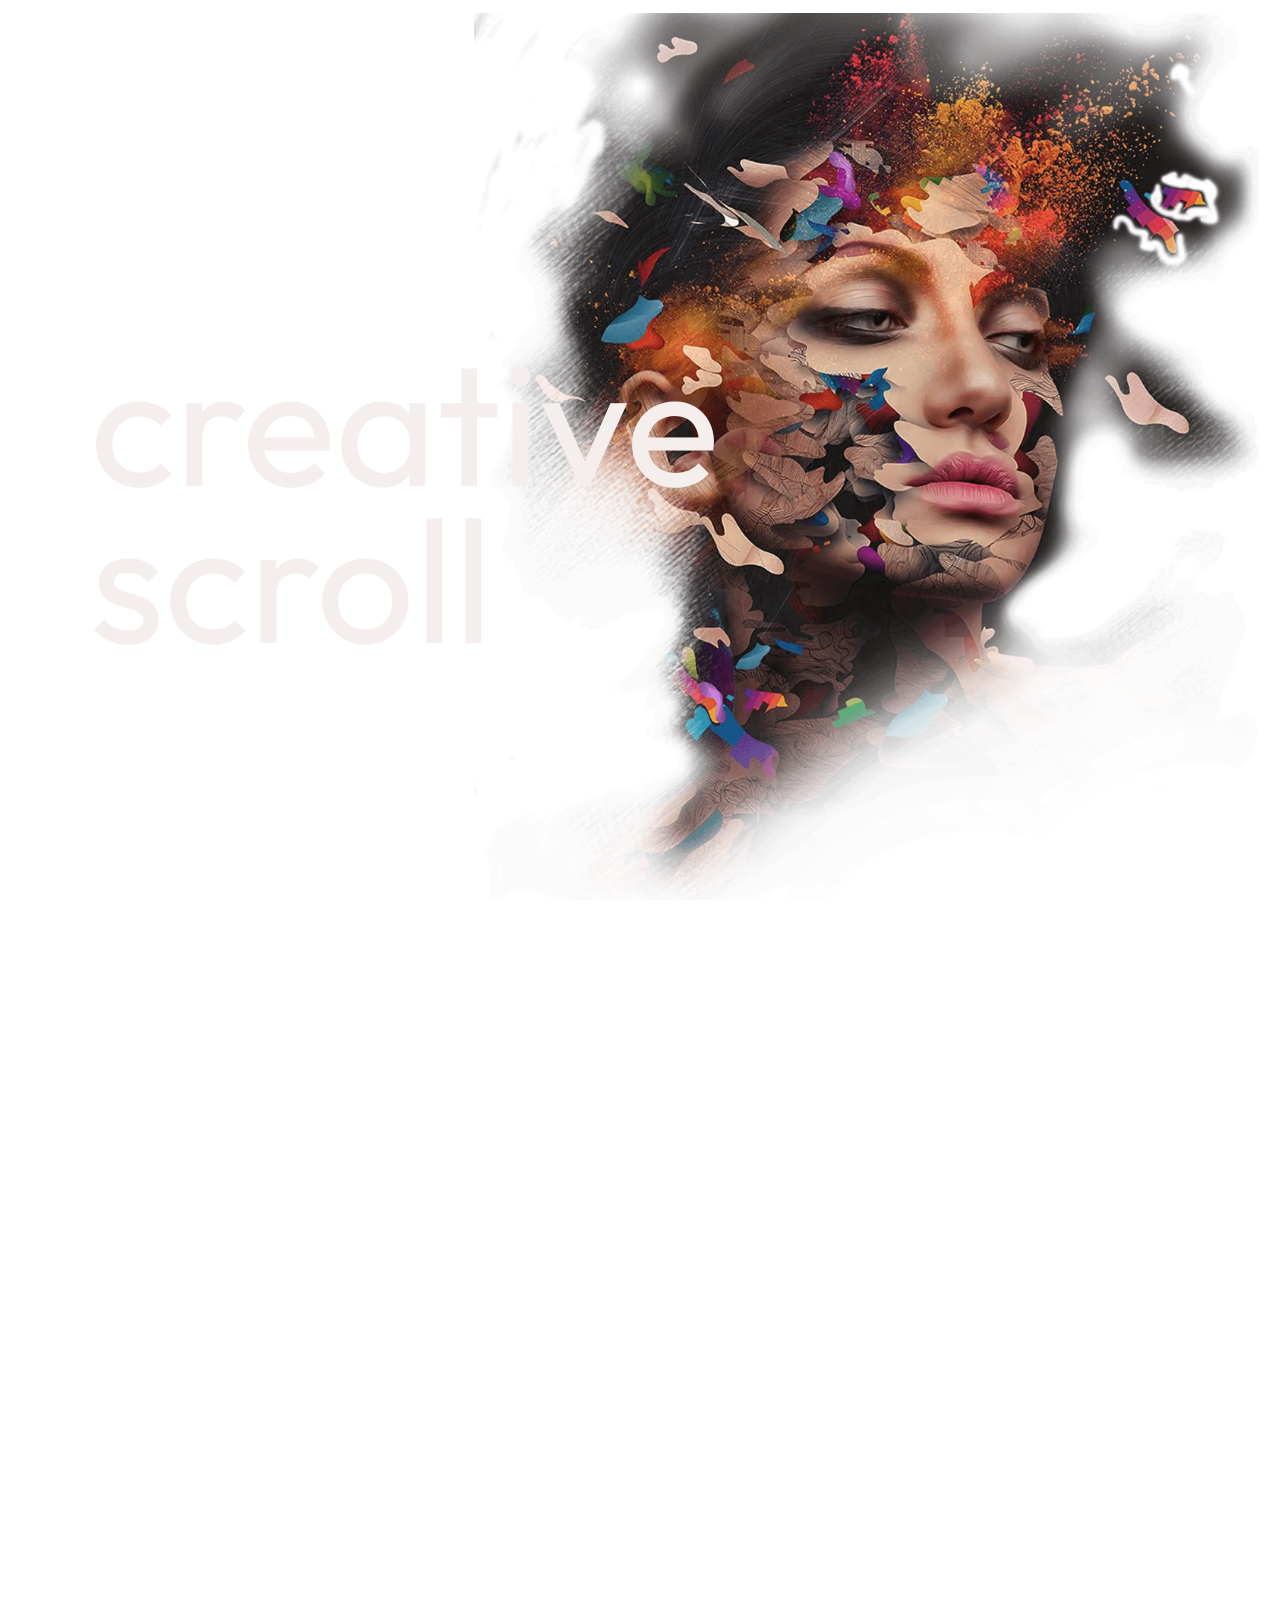
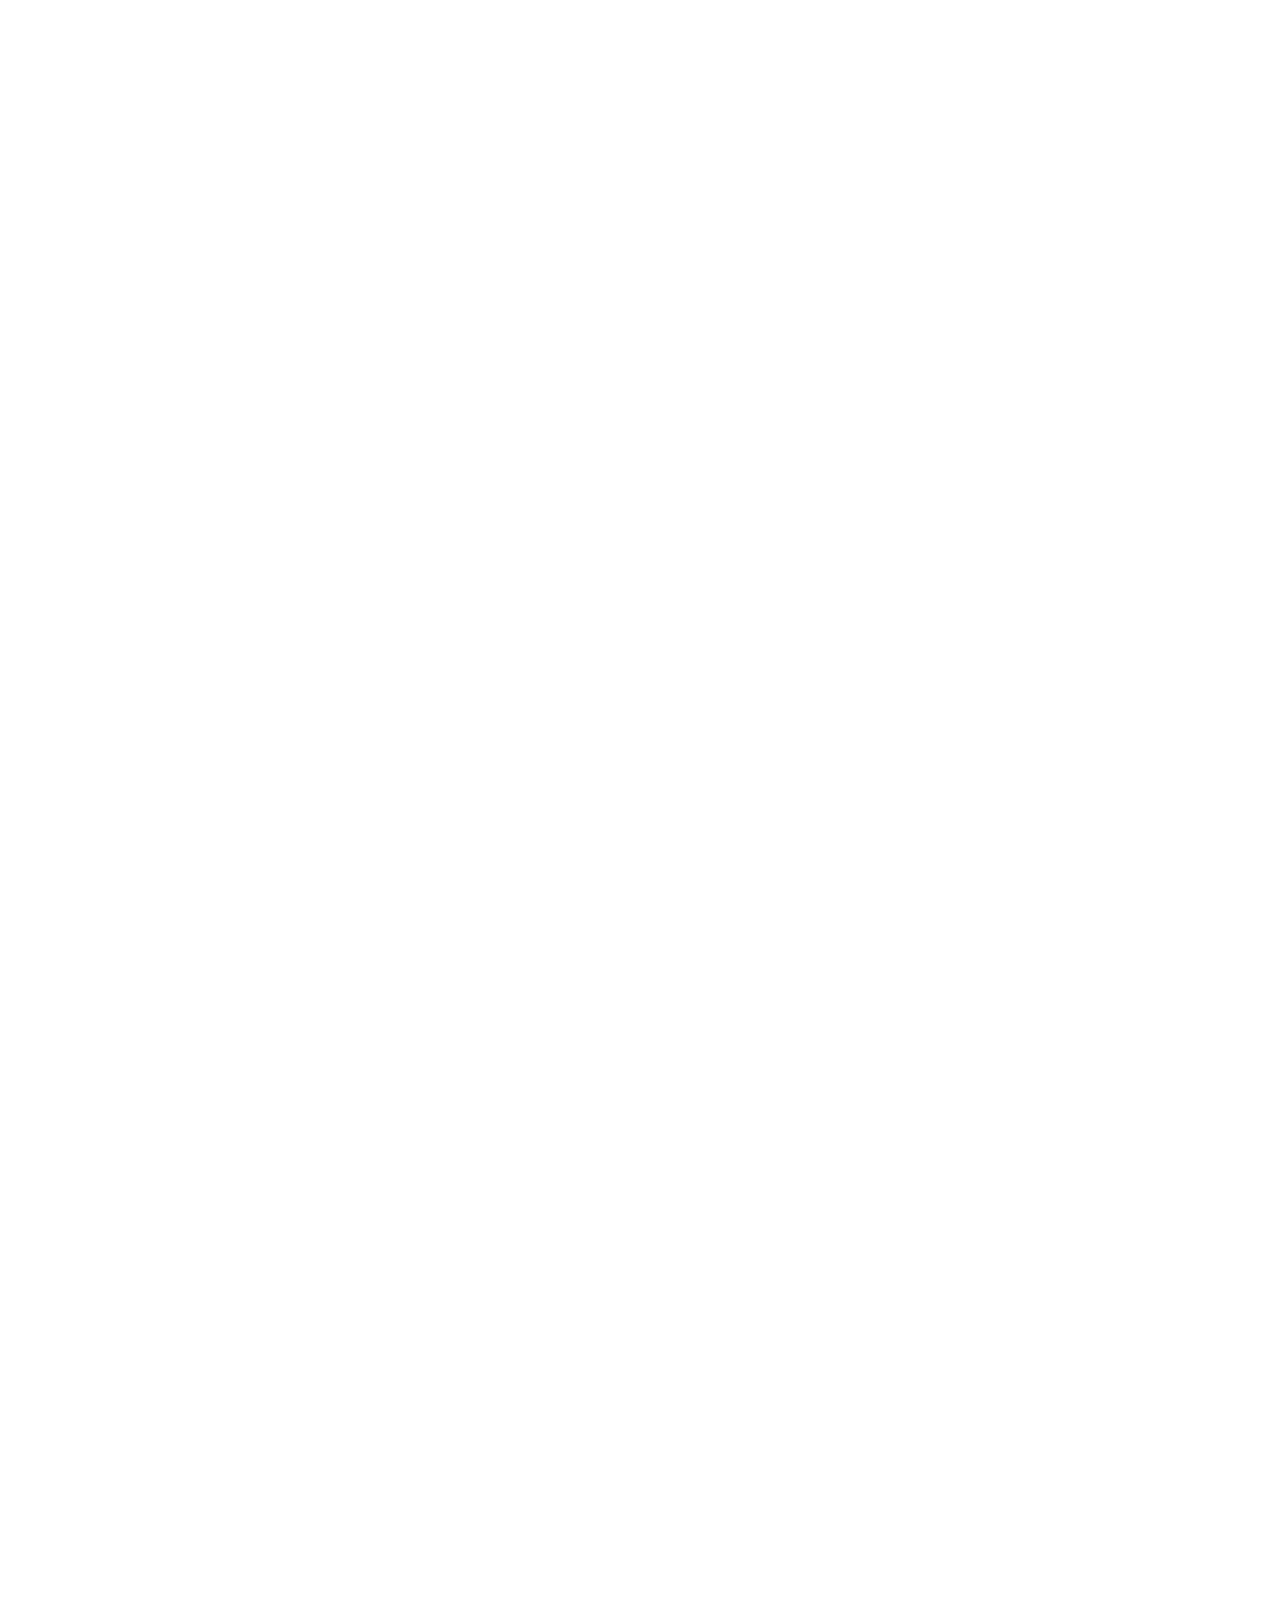
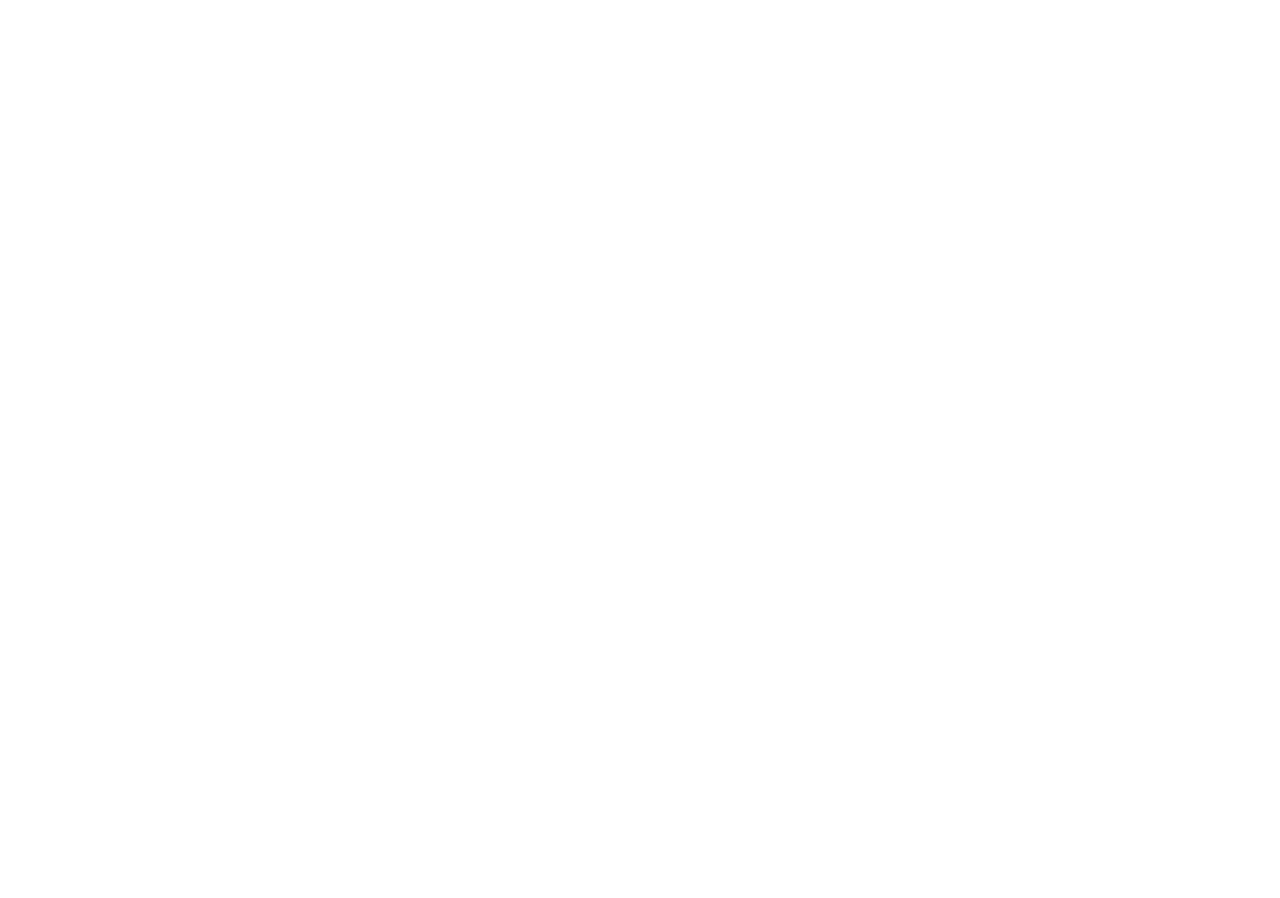
==== docs/index.html @ 4d00b264 "commit" ====
<!DOCTYPE html>
<html lang="en" class="html" prefix="og: https://ogp.me/ns#">
<head>
    <meta charset="UTF-8">
    <meta http-equiv="X-UA-Compatible" content="IE=edge">
    <meta name="viewport" content="width=device-width, initial-scale=1.0">


    <link rel="stylesheet" href="./css/style.min.css?_v=20230227003926">


    <title>doc</title>

    <script src="./files/gsap/gsap.min.js?_v=20230227003926" defer></script>
    <script src="./files/gsap/ScrollTrigger.min.js?_v=20230227003926" defer></script>
    <script src="./files/gsap/ScrollSmoother.min.js?_v=20230227003926" defer></script>
    <script src="./js/app.min.js?_v=20230227003926" defer></script>

</head>
    
<body class="bg-header-bg bg-50px font-Raleway-VariableFont text-white overflow-x-hidden">
    <div class="wrapper">
        <div class="content">
            <header class="lg:h-[100vh] h-[50vh] relative hero-section">
                <picture><source srcset="./img/hero.webp" type="image/webp"><img src="./img/hero.png" alt="#" class="lg:w-[calc(var(--index)*36);] w-[calc(var(--index)*25);] absolute left-[37vw] top-[8vh] will-change-transform" data-speed=".6"></picture>
                <!-- data-lag="" -->
                <div class="py-0 px-[7vw] absolute w-min lg:bottom-[25vh] bottom-[10vh] will-change-transform" data-speed=".75">
                    <h1 class="lg:text-[calc(var(--index)*8);] text-[calc(var(--index)*5);] leading-[.9] font-Outfit-VariableFont">
                        creative 
                        scroll
                    </h1>
                </div>
            </header>
            <main class="lg:py-[calc(var(--index)*8);] py-0">
                <section class="flex lg:px-[7vw] px-5 text-white lg:flex-row flex-col lg:gap-[unset] gap-10">
                    <div class="left-blocks flex-1 flex items-center flex-col lg:gap-y-[calc(var(--index)*10)] gap-y-10 lg:mt-[calc(var(--index)*18.5) mt-[calc(var(--index)*8.5)] will-change-transform" data-speed=".9">
                        <picture><source srcset="./img/work/1.webp" type="image/webp"><img src="./img/work/1.jpg" alt="#" class="max-w-1vp rounded-lg left-item"></picture>
                        <picture><source srcset="./img/work/2.webp" type="image/webp"><img src="./img/work/2.jpg" alt="#" class="max-w-1vp rounded-lg left-item"></picture>
                        <div class="max-w-1vp relative left-item">
                            <h2 class="font-Outfit-VariableFont text-[2rem] leading-[1.2] mb-[1.5rem] ">
                                Creative floating scroll with amazing parallax effect
                            </h2>
                            <p class="text-grey">
                                Lorem ipsum dolor sit amet, consectetur adipiscing elit, sed do eiusmod tempor amount scrolling.
                            </p>
                        </div>
                        <picture><source srcset="./img/work/6.webp" type="image/webp"><img src="./img/work/6.jpg" alt="#" class="max-w-1vp rounded-lg left-item"></picture>
                    </div>
                    <div class="right-blocks flex-1 flex items-center flex-col lg:gap-y-[calc(var(--index)*10)] gap-y-10 lg:mt-[calc(var(--index)*10)]  mt-[calc(var(--index)*5)]will-change-transform" data-speed="1.1">
                        <div class="max-w-1vp relative right-item">
                            <h2 class="font-Outfit-VariableFont text-[2rem] leading-[1.2] mb-[1.5rem]">
                                Creative floating scroll with amazing parallax effect
                            </h2>
                            <p class="text-grey">
                                Lorem ipsum dolor sit amet, consectetur adipiscing elit, sed do eiusmod tempor amount scrolling.
                            </p>
                        </div>
                        <picture><source srcset="./img/work/3.webp" type="image/webp"><img src="./img/work/3.jpg" alt="#" class="max-w-1vp rounded-lg right-item"></picture>
                        <picture><source srcset="./img/work/4.webp" type="image/webp"><img src="./img/work/4.jpg" alt="#" class="max-w-1vp rounded-lg right-item"></picture>
                        <picture><source srcset="./img/work/5.webp" type="image/webp"><img src="./img/work/5.jpg" alt="#" class="max-w-1vp rounded-lg right-item"></picture>
                    </div>
                </section>
            </main>
        </div>
    </div>
</body>
</html>
---- docs/css/style.min.css ----
/*
! tailwindcss v3.2.7 | MIT License | https://tailwindcss.com
*//*
1. Prevent padding and border from affecting element width. (https://github.com/mozdevs/cssremedy/issues/4)
2. Allow adding a border to an element by just adding a border-width. (https://github.com/tailwindcss/tailwindcss/pull/116)
*/

*,
::before,
::after {
  box-sizing: border-box; /* 1 */
  border-width: 0; /* 2 */
  border-style: solid; /* 2 */
  border-color: #e5e7eb; /* 2 */
}

::before,
::after {
  --tw-content: '';
}

/*
1. Use a consistent sensible line-height in all browsers.
2. Prevent adjustments of font size after orientation changes in iOS.
3. Use a more readable tab size.
4. Use the user's configured `sans` font-family by default.
5. Use the user's configured `sans` font-feature-settings by default.
*/

html {
  line-height: 1.5; /* 1 */
  -webkit-text-size-adjust: 100%; /* 2 */
  -moz-tab-size: 4; /* 3 */
  -o-tab-size: 4;
     tab-size: 4; /* 3 */
  font-family: ui-sans-serif, system-ui, -apple-system, BlinkMacSystemFont, "Segoe UI", Roboto, "Helvetica Neue", Arial, "Noto Sans", sans-serif, "Apple Color Emoji", "Segoe UI Emoji", "Segoe UI Symbol", "Noto Color Emoji"; /* 4 */
  font-feature-settings: normal; /* 5 */
}

/*
1. Remove the margin in all browsers.
2. Inherit line-height from `html` so users can set them as a class directly on the `html` element.
*/

body {
  margin: 0; /* 1 */
  line-height: inherit; /* 2 */
}

/*
1. Add the correct height in Firefox.
2. Correct the inheritance of border color in Firefox. (https://bugzilla.mozilla.org/show_bug.cgi?id=190655)
3. Ensure horizontal rules are visible by default.
*/

hr {
  height: 0; /* 1 */
  color: inherit; /* 2 */
  border-top-width: 1px; /* 3 */
}

/*
Add the correct text decoration in Chrome, Edge, and Safari.
*/

abbr:where([title]) {
  -webkit-text-decoration: underline dotted;
          text-decoration: underline dotted;
}

/*
Remove the default font size and weight for headings.
*/

h1,
h2,
h3,
h4,
h5,
h6 {
  font-size: inherit;
  font-weight: inherit;
}

/*
Reset links to optimize for opt-in styling instead of opt-out.
*/

a {
  color: inherit;
  text-decoration: inherit;
}

/*
Add the correct font weight in Edge and Safari.
*/

b,
strong {
  font-weight: bolder;
}

/*
1. Use the user's configured `mono` font family by default.
2. Correct the odd `em` font sizing in all browsers.
*/

code,
kbd,
samp,
pre {
  font-family: ui-monospace, SFMono-Regular, Menlo, Monaco, Consolas, "Liberation Mono", "Courier New", monospace; /* 1 */
  font-size: 1em; /* 2 */
}

/*
Add the correct font size in all browsers.
*/

small {
  font-size: 80%;
}

/*
Prevent `sub` and `sup` elements from affecting the line height in all browsers.
*/

sub,
sup {
  font-size: 75%;
  line-height: 0;
  position: relative;
  vertical-align: baseline;
}

sub {
  bottom: -0.25em;
}

sup {
  top: -0.5em;
}

/*
1. Remove text indentation from table contents in Chrome and Safari. (https://bugs.chromium.org/p/chromium/issues/detail?id=999088, https://bugs.webkit.org/show_bug.cgi?id=201297)
2. Correct table border color inheritance in all Chrome and Safari. (https://bugs.chromium.org/p/chromium/issues/detail?id=935729, https://bugs.webkit.org/show_bug.cgi?id=195016)
3. Remove gaps between table borders by default.
*/

table {
  text-indent: 0; /* 1 */
  border-color: inherit; /* 2 */
  border-collapse: collapse; /* 3 */
}

/*
1. Change the font styles in all browsers.
2. Remove the margin in Firefox and Safari.
3. Remove default padding in all browsers.
*/

button,
input,
optgroup,
select,
textarea {
  font-family: inherit; /* 1 */
  font-size: 100%; /* 1 */
  font-weight: inherit; /* 1 */
  line-height: inherit; /* 1 */
  color: inherit; /* 1 */
  margin: 0; /* 2 */
  padding: 0; /* 3 */
}

/*
Remove the inheritance of text transform in Edge and Firefox.
*/

button,
select {
  text-transform: none;
}

/*
1. Correct the inability to style clickable types in iOS and Safari.
2. Remove default button styles.
*/

button,
[type='button'],
[type='reset'],
[type='submit'] {
  -webkit-appearance: button; /* 1 */
  background-color: transparent; /* 2 */
  background-image: none; /* 2 */
}

/*
Use the modern Firefox focus style for all focusable elements.
*/

:-moz-focusring {
  outline: auto;
}

/*
Remove the additional `:invalid` styles in Firefox. (https://github.com/mozilla/gecko-dev/blob/2f9eacd9d3d995c937b4251a5557d95d494c9be1/layout/style/res/forms.css#L728-L737)
*/

:-moz-ui-invalid {
  box-shadow: none;
}

/*
Add the correct vertical alignment in Chrome and Firefox.
*/

progress {
  vertical-align: baseline;
}

/*
Correct the cursor style of increment and decrement buttons in Safari.
*/

::-webkit-inner-spin-button,
::-webkit-outer-spin-button {
  height: auto;
}

/*
1. Correct the odd appearance in Chrome and Safari.
2. Correct the outline style in Safari.
*/

[type='search'] {
  -webkit-appearance: textfield; /* 1 */
  outline-offset: -2px; /* 2 */
}

/*
Remove the inner padding in Chrome and Safari on macOS.
*/

::-webkit-search-decoration {
  -webkit-appearance: none;
}

/*
1. Correct the inability to style clickable types in iOS and Safari.
2. Change font properties to `inherit` in Safari.
*/

::-webkit-file-upload-button {
  -webkit-appearance: button; /* 1 */
  font: inherit; /* 2 */
}

/*
Add the correct display in Chrome and Safari.
*/

summary {
  display: list-item;
}

/*
Removes the default spacing and border for appropriate elements.
*/

blockquote,
dl,
dd,
h1,
h2,
h3,
h4,
h5,
h6,
hr,
figure,
p,
pre {
  margin: 0;
}

fieldset {
  margin: 0;
  padding: 0;
}

legend {
  padding: 0;
}

ol,
ul,
menu {
  list-style: none;
  margin: 0;
  padding: 0;
}

/*
Prevent resizing textareas horizontally by default.
*/

textarea {
  resize: vertical;
}

/*
1. Reset the default placeholder opacity in Firefox. (https://github.com/tailwindlabs/tailwindcss/issues/3300)
2. Set the default placeholder color to the user's configured gray 400 color.
*/

input::-moz-placeholder, textarea::-moz-placeholder {
  opacity: 1; /* 1 */
  color: #9ca3af; /* 2 */
}

input::placeholder,
textarea::placeholder {
  opacity: 1; /* 1 */
  color: #9ca3af; /* 2 */
}

/*
Set the default cursor for buttons.
*/

button,
[role="button"] {
  cursor: pointer;
}

/*
Make sure disabled buttons don't get the pointer cursor.
*/
:disabled {
  cursor: default;
}

/*
1. Make replaced elements `display: block` by default. (https://github.com/mozdevs/cssremedy/issues/14)
2. Add `vertical-align: middle` to align replaced elements more sensibly by default. (https://github.com/jensimmons/cssremedy/issues/14#issuecomment-634934210)
   This can trigger a poorly considered lint error in some tools but is included by design.
*/

img,
svg,
video,
canvas,
audio,
iframe,
embed,
object {
  display: block; /* 1 */
  vertical-align: middle; /* 2 */
}

/*
Constrain images and videos to the parent width and preserve their intrinsic aspect ratio. (https://github.com/mozdevs/cssremedy/issues/14)
*/

img,
video {
  max-width: 100%;
  height: auto;
}

/* Make elements with the HTML hidden attribute stay hidden by default */
[hidden] {
  display: none;
}

*, ::before, ::after {
  --tw-border-spacing-x: 0;
  --tw-border-spacing-y: 0;
  --tw-translate-x: 0;
  --tw-translate-y: 0;
  --tw-rotate: 0;
  --tw-skew-x: 0;
  --tw-skew-y: 0;
  --tw-scale-x: 1;
  --tw-scale-y: 1;
  --tw-pan-x:  ;
  --tw-pan-y:  ;
  --tw-pinch-zoom:  ;
  --tw-scroll-snap-strictness: proximity;
  --tw-ordinal:  ;
  --tw-slashed-zero:  ;
  --tw-numeric-figure:  ;
  --tw-numeric-spacing:  ;
  --tw-numeric-fraction:  ;
  --tw-ring-inset:  ;
  --tw-ring-offset-width: 0px;
  --tw-ring-offset-color: #fff;
  --tw-ring-color: rgb(59 130 246 / 0.5);
  --tw-ring-offset-shadow: 0 0 #0000;
  --tw-ring-shadow: 0 0 #0000;
  --tw-shadow: 0 0 #0000;
  --tw-shadow-colored: 0 0 #0000;
  --tw-blur:  ;
  --tw-brightness:  ;
  --tw-contrast:  ;
  --tw-grayscale:  ;
  --tw-hue-rotate:  ;
  --tw-invert:  ;
  --tw-saturate:  ;
  --tw-sepia:  ;
  --tw-drop-shadow:  ;
  --tw-backdrop-blur:  ;
  --tw-backdrop-brightness:  ;
  --tw-backdrop-contrast:  ;
  --tw-backdrop-grayscale:  ;
  --tw-backdrop-hue-rotate:  ;
  --tw-backdrop-invert:  ;
  --tw-backdrop-opacity:  ;
  --tw-backdrop-saturate:  ;
  --tw-backdrop-sepia:  ;
}

::backdrop {
  --tw-border-spacing-x: 0;
  --tw-border-spacing-y: 0;
  --tw-translate-x: 0;
  --tw-translate-y: 0;
  --tw-rotate: 0;
  --tw-skew-x: 0;
  --tw-skew-y: 0;
  --tw-scale-x: 1;
  --tw-scale-y: 1;
  --tw-pan-x:  ;
  --tw-pan-y:  ;
  --tw-pinch-zoom:  ;
  --tw-scroll-snap-strictness: proximity;
  --tw-ordinal:  ;
  --tw-slashed-zero:  ;
  --tw-numeric-figure:  ;
  --tw-numeric-spacing:  ;
  --tw-numeric-fraction:  ;
  --tw-ring-inset:  ;
  --tw-ring-offset-width: 0px;
  --tw-ring-offset-color: #fff;
  --tw-ring-color: rgb(59 130 246 / 0.5);
  --tw-ring-offset-shadow: 0 0 #0000;
  --tw-ring-shadow: 0 0 #0000;
  --tw-shadow: 0 0 #0000;
  --tw-shadow-colored: 0 0 #0000;
  --tw-blur:  ;
  --tw-brightness:  ;
  --tw-contrast:  ;
  --tw-grayscale:  ;
  --tw-hue-rotate:  ;
  --tw-invert:  ;
  --tw-saturate:  ;
  --tw-sepia:  ;
  --tw-drop-shadow:  ;
  --tw-backdrop-blur:  ;
  --tw-backdrop-brightness:  ;
  --tw-backdrop-contrast:  ;
  --tw-backdrop-grayscale:  ;
  --tw-backdrop-hue-rotate:  ;
  --tw-backdrop-invert:  ;
  --tw-backdrop-opacity:  ;
  --tw-backdrop-saturate:  ;
  --tw-backdrop-sepia:  ;
}
.visible {
  visibility: visible;
}
.static {
  position: static;
}
.fixed {
  position: fixed;
}
.absolute {
  position: absolute;
}
.relative {
  position: relative;
}
.bottom-\[10vh\] {
  bottom: 10vh;
}
.left-\[37vw\] {
  left: 37vw;
}
.top-\[8vh\] {
  top: 8vh;
}
.mb-\[1\.5rem\] {
  margin-bottom: 1.5rem;
}
.mt-\[calc\(var\(--index\)\*5\)\] {
  margin-top: calc(var(--index) * 5);
}
.mt-\[calc\(var\(--index\)\*8\.5\)\] {
  margin-top: calc(var(--index) * 8.5);
}
.block {
  display: block;
}
.inline-block {
  display: inline-block;
}
.inline {
  display: inline;
}
.flex {
  display: flex;
}
.grid {
  display: grid;
}
.hidden {
  display: none;
}
.h-\[50vh\] {
  height: 50vh;
}
.w-\[calc\(var\(--index\)\*25\)\;\] {
  width: calc(var(--index) * 25);;
}
.w-min {
  width: -moz-min-content;
  width: min-content;
}
.max-w-1vp {
  max-width: calc(var(--index)*21);
}
.flex-1 {
  flex: 1 1 0%;
}
.transform {
  transform: translate(var(--tw-translate-x), var(--tw-translate-y)) rotate(var(--tw-rotate)) skewX(var(--tw-skew-x)) skewY(var(--tw-skew-y)) scaleX(var(--tw-scale-x)) scaleY(var(--tw-scale-y));
}
.resize {
  resize: both;
}
.flex-col {
  flex-direction: column;
}
.items-center {
  align-items: center;
}
.gap-10 {
  gap: 2.5rem;
}
.gap-y-10 {
  row-gap: 2.5rem;
}
.overflow-x-hidden {
  overflow-x: hidden;
}
.rounded-lg {
  border-radius: 0.5rem;
}
.border {
  border-width: 1px;
}
.no-webp .bg-header-bg {
  background-image: url('../img/bg.jpg'); }
.bg-50px {
  background-size: 50px;
}
.px-5 {
  padding-left: 1.25rem;
  padding-right: 1.25rem;
}
.px-\[7vw\] {
  padding-left: 7vw;
  padding-right: 7vw;
}
.py-0 {
  padding-top: 0px;
  padding-bottom: 0px;
}
.font-Outfit-VariableFont {
  font-family: Outfit-VariableFont, Roboto, Helvetica, Arial, sans-serif;
}
.font-Raleway-VariableFont {
  font-family: Raleway-VariableFont, Roboto, Helvetica, Arial, sans-serif;
}
.text-\[2rem\] {
  font-size: 2rem;
}
.text-\[calc\(var\(--index\)\*5\)\;\] {
  font-size: calc(var(--index) * 5);;
}
.leading-\[\.9\] {
  line-height: .9;
}
.leading-\[1\.2\] {
  line-height: 1.2;
}
.text-grey {
  --tw-text-opacity: 1;
  color: rgb(205 198 195 / var(--tw-text-opacity));
}
.text-white {
  --tw-text-opacity: 1;
  color: rgb(244 239 236 / var(--tw-text-opacity));
}
.filter {
  filter: var(--tw-blur) var(--tw-brightness) var(--tw-contrast) var(--tw-grayscale) var(--tw-hue-rotate) var(--tw-invert) var(--tw-saturate) var(--tw-sepia) var(--tw-drop-shadow);
}
.will-change-transform {
  will-change: transform;
}
@font-face {
  font-family: "Outfit-VariableFont";
  font-display: swap;
  src: url("../fonts/Outfit-VariableFont.woff2");
  font-style: normal;
  font-weight: 400;
}
@font-face {
  font-family: "Raleway-VariableFont";
  font-display: swap;
  src: url("../fonts/Raleway-VariableFont.woff2");
  font-style: normal;
  font-weight: 400;
}
:root {
  --index: calc(1vw + 1vh) ;
}
@media (min-width: 1024px) {

  .lg\:bottom-\[25vh\] {
    bottom: 25vh;
  }

  .lg\:mt-\[calc\(var\(--index\)\*10\)\] {
    margin-top: calc(var(--index) * 10);
  }

  .lg\:h-\[100vh\] {
    height: 100vh;
  }

  .lg\:w-\[calc\(var\(--index\)\*36\)\;\] {
    width: calc(var(--index) * 36);;
  }

  .lg\:flex-row {
    flex-direction: row;
  }

  .lg\:gap-\[unset\] {
    gap: unset;
  }

  .lg\:gap-y-\[calc\(var\(--index\)\*10\)\] {
    row-gap: calc(var(--index) * 10);
  }

  .lg\:px-\[7vw\] {
    padding-left: 7vw;
    padding-right: 7vw;
  }

  .lg\:py-\[calc\(var\(--index\)\*8\)\;\] {
    padding-top: calc(var(--index) * 8);;
    padding-bottom: calc(var(--index) * 8);;
  }

  .lg\:text-\[calc\(var\(--index\)\*8\)\;\] {
    font-size: calc(var(--index) * 8);;
  }
}
.webp .bg-header-bg { background-image: url(../img/bg.webp); }
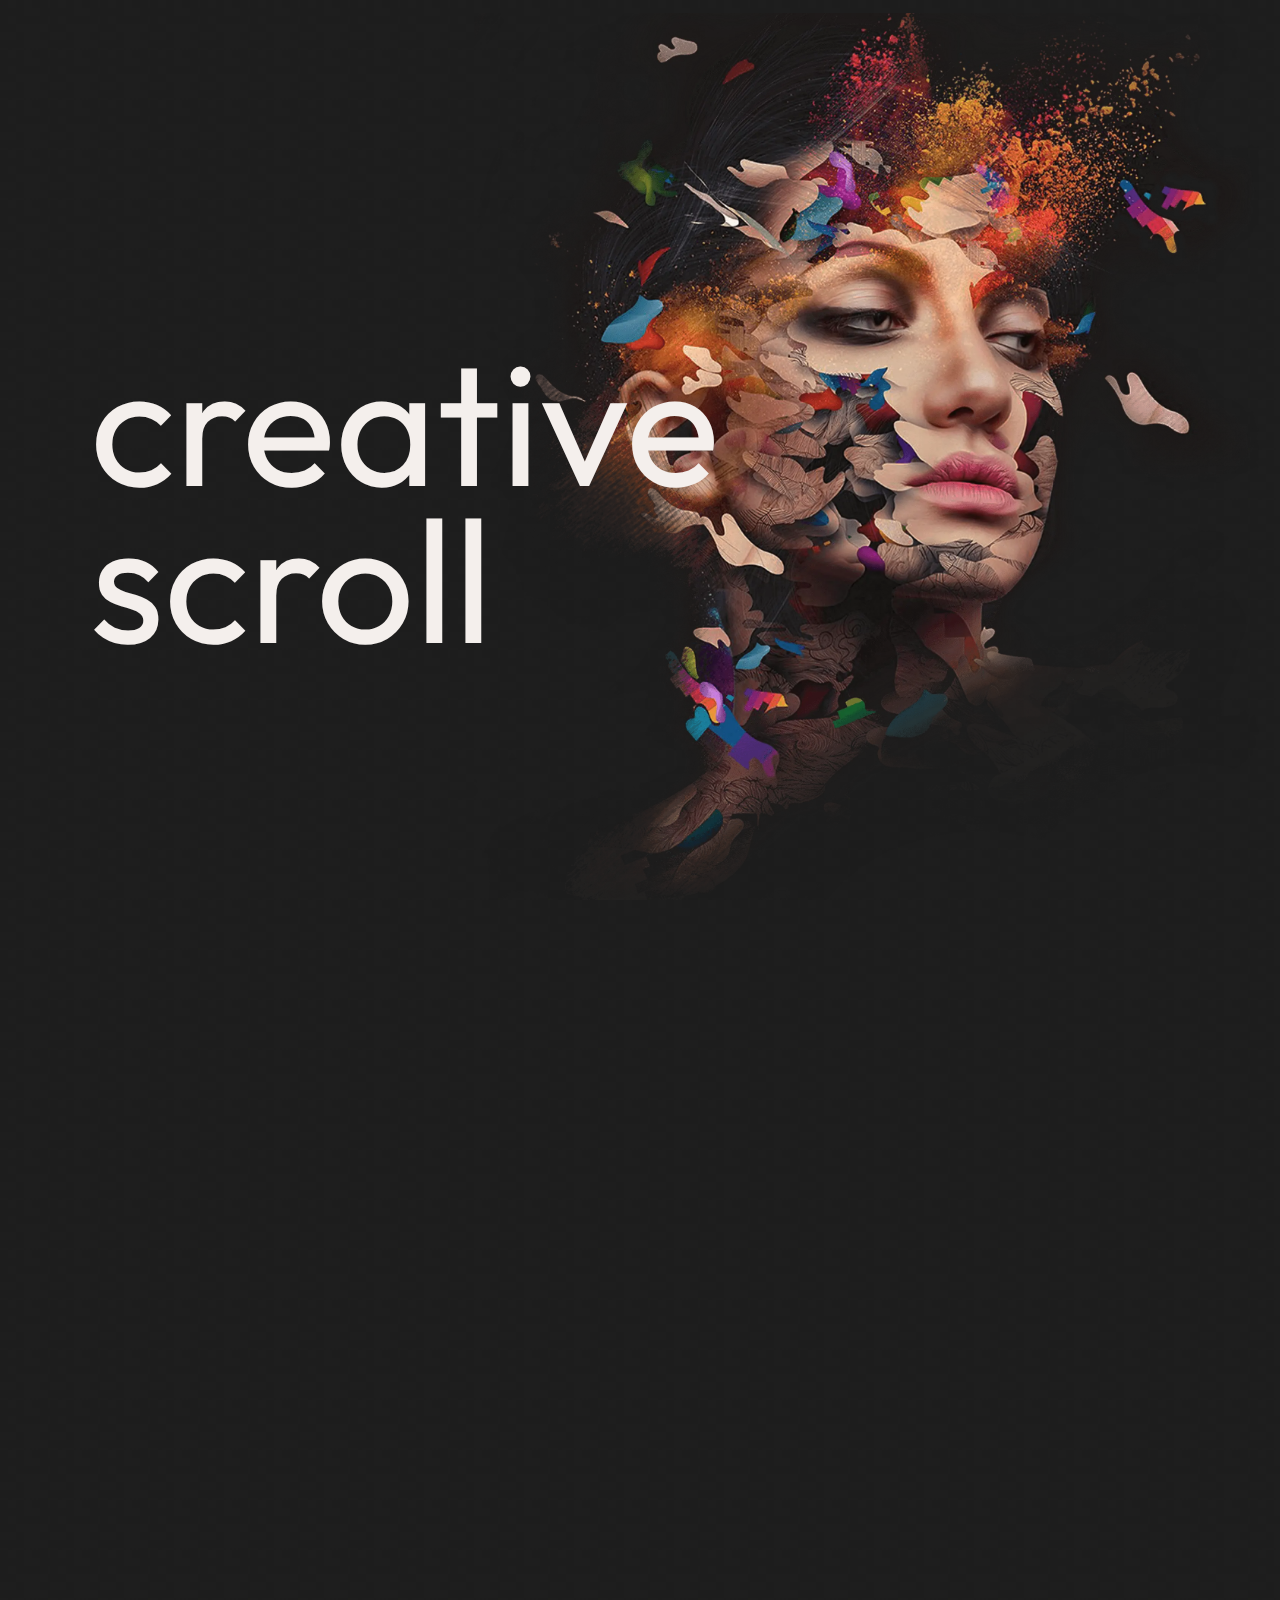
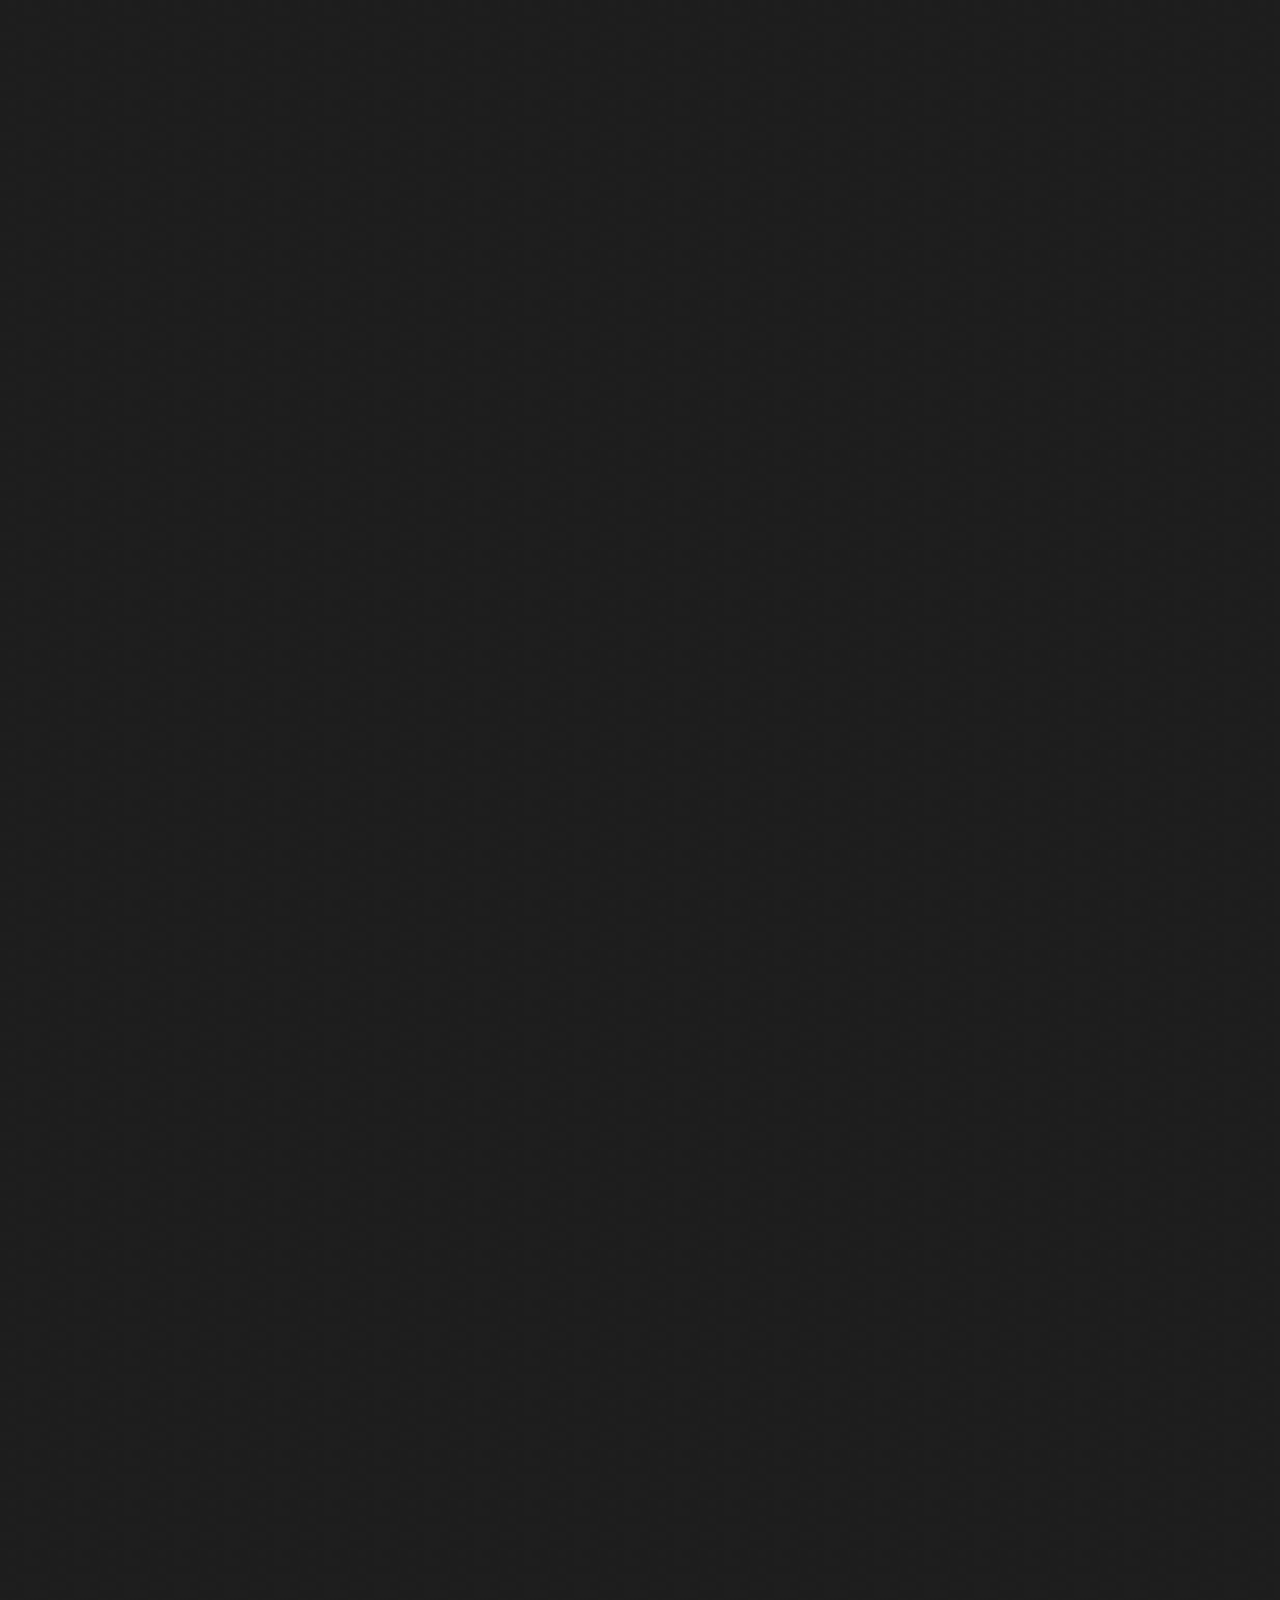
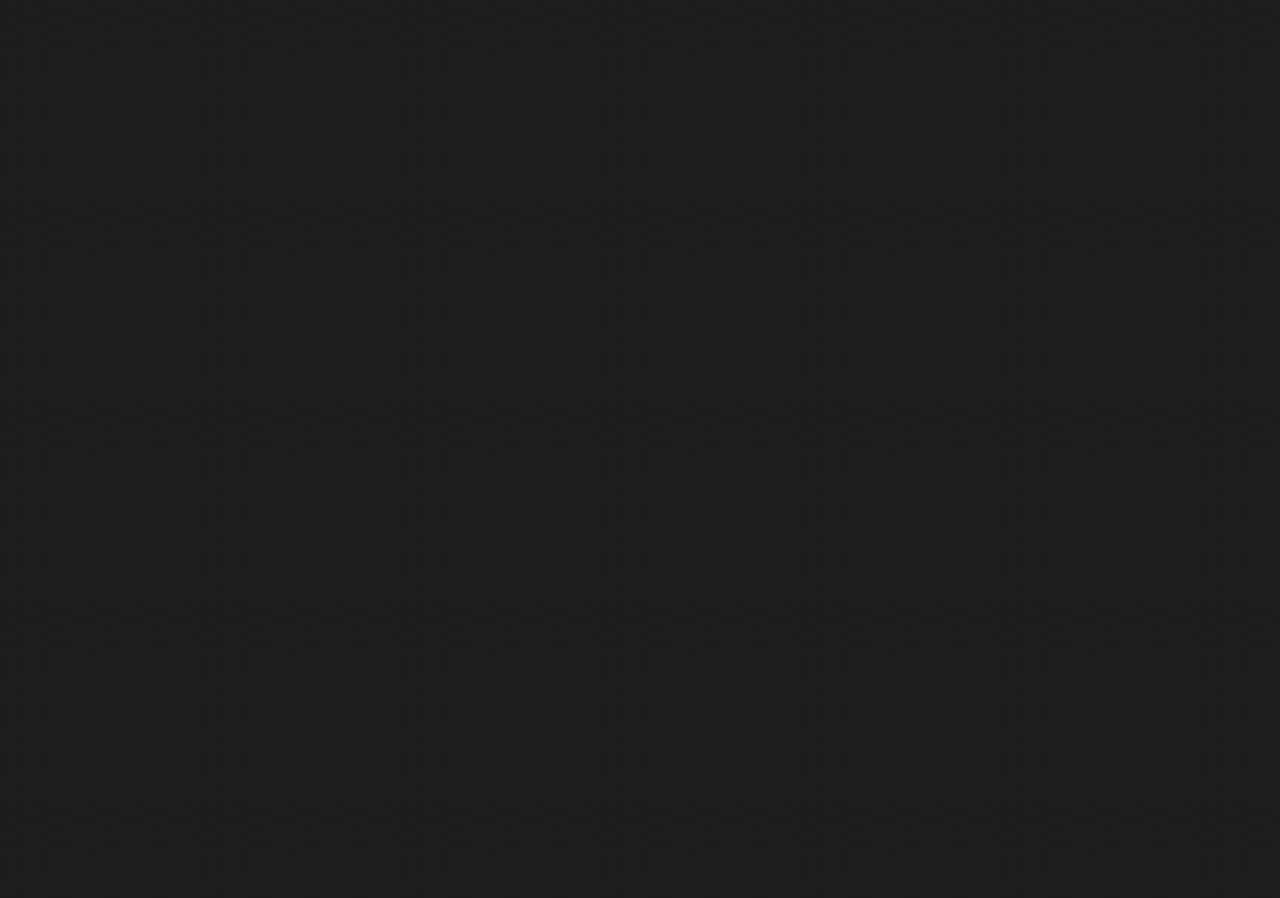
==== commit 5e08c516: "commit" ====
--- a/docs/index.html
+++ b/docs/index.html
@@ -6,61 +6,63 @@
     <meta name="viewport" content="width=device-width, initial-scale=1.0">
 
 
-    <link rel="stylesheet" href="./css/style.min.css?_v=20230227003926">
+    <link rel="stylesheet" href="./css/style.min.css?_v=20230227004258">
 
 
     <title>doc</title>
 
-    <script src="./files/gsap/gsap.min.js?_v=20230227003926" defer></script>
-    <script src="./files/gsap/ScrollTrigger.min.js?_v=20230227003926" defer></script>
-    <script src="./files/gsap/ScrollSmoother.min.js?_v=20230227003926" defer></script>
-    <script src="./js/app.min.js?_v=20230227003926" defer></script>
+    <script src="./files/gsap/gsap.min.js?_v=20230227004258" defer></script>
+    <script src="./files/gsap/ScrollTrigger.min.js?_v=20230227004258" defer></script>
+    <script src="./files/gsap/ScrollSmoother.min.js?_v=20230227004258" defer></script>
+    <script src="./js/app.min.js?_v=20230227004258" defer></script>
 
 </head>
     
-<body class="bg-header-bg bg-50px font-Raleway-VariableFont text-white overflow-x-hidden">
-    <div class="wrapper">
-        <div class="content">
-            <header class="lg:h-[100vh] h-[50vh] relative hero-section">
-                <picture><source srcset="./img/hero.webp" type="image/webp"><img src="./img/hero.png" alt="#" class="lg:w-[calc(var(--index)*36);] w-[calc(var(--index)*25);] absolute left-[37vw] top-[8vh] will-change-transform" data-speed=".6"></picture>
-                <!-- data-lag="" -->
-                <div class="py-0 px-[7vw] absolute w-min lg:bottom-[25vh] bottom-[10vh] will-change-transform" data-speed=".75">
-                    <h1 class="lg:text-[calc(var(--index)*8);] text-[calc(var(--index)*5);] leading-[.9] font-Outfit-VariableFont">
-                        creative 
-                        scroll
-                    </h1>
-                </div>
-            </header>
-            <main class="lg:py-[calc(var(--index)*8);] py-0">
-                <section class="flex lg:px-[7vw] px-5 text-white lg:flex-row flex-col lg:gap-[unset] gap-10">
-                    <div class="left-blocks flex-1 flex items-center flex-col lg:gap-y-[calc(var(--index)*10)] gap-y-10 lg:mt-[calc(var(--index)*18.5) mt-[calc(var(--index)*8.5)] will-change-transform" data-speed=".9">
-                        <picture><source srcset="./img/work/1.webp" type="image/webp"><img src="./img/work/1.jpg" alt="#" class="max-w-1vp rounded-lg left-item"></picture>
-                        <picture><source srcset="./img/work/2.webp" type="image/webp"><img src="./img/work/2.jpg" alt="#" class="max-w-1vp rounded-lg left-item"></picture>
-                        <div class="max-w-1vp relative left-item">
-                            <h2 class="font-Outfit-VariableFont text-[2rem] leading-[1.2] mb-[1.5rem] ">
-                                Creative floating scroll with amazing parallax effect
-                            </h2>
-                            <p class="text-grey">
-                                Lorem ipsum dolor sit amet, consectetur adipiscing elit, sed do eiusmod tempor amount scrolling.
-                            </p>
+<body class="font-Raleway-VariableFont text-white overflow-x-hidden">
+    <div class="bg-header-bg bg-50px h-full">
+        <div class="wrapper">
+            <div class="content">
+                <header class="lg:h-[100vh] h-[50vh] relative hero-section">
+                    <picture><source srcset="./img/hero.webp" type="image/webp"><img src="./img/hero.png" alt="#" class="lg:w-[calc(var(--index)*36);] w-[calc(var(--index)*25);] absolute left-[37vw] top-[8vh] will-change-transform" data-speed=".6"></picture>
+                    <!-- data-lag="" -->
+                    <div class="py-0 px-[7vw] absolute w-min lg:bottom-[25vh] bottom-[10vh] will-change-transform" data-speed=".75">
+                        <h1 class="lg:text-[calc(var(--index)*8);] text-[calc(var(--index)*5);] leading-[.9] font-Outfit-VariableFont">
+                            creative 
+                            scroll
+                        </h1>
+                    </div>
+                </header>
+                <main class="lg:py-[calc(var(--index)*8);] py-0">
+                    <section class="flex lg:px-[7vw] px-5 text-white lg:flex-row flex-col lg:gap-[unset] gap-10">
+                        <div class="left-blocks flex-1 flex items-center flex-col lg:gap-y-[calc(var(--index)*10)] gap-y-10 lg:mt-[calc(var(--index)*18.5) mt-[calc(var(--index)*8.5)] will-change-transform" data-speed=".9">
+                            <picture><source srcset="./img/work/1.webp" type="image/webp"><img src="./img/work/1.jpg" alt="#" class="max-w-1vp rounded-lg left-item"></picture>
+                            <picture><source srcset="./img/work/2.webp" type="image/webp"><img src="./img/work/2.jpg" alt="#" class="max-w-1vp rounded-lg left-item"></picture>
+                            <div class="max-w-1vp relative left-item">
+                                <h2 class="font-Outfit-VariableFont text-[2rem] leading-[1.2] mb-[1.5rem] ">
+                                    Creative floating scroll with amazing parallax effect
+                                </h2>
+                                <p class="text-grey">
+                                    Lorem ipsum dolor sit amet, consectetur adipiscing elit, sed do eiusmod tempor amount scrolling.
+                                </p>
+                            </div>
+                            <picture><source srcset="./img/work/6.webp" type="image/webp"><img src="./img/work/6.jpg" alt="#" class="max-w-1vp rounded-lg left-item"></picture>
                         </div>
-                        <picture><source srcset="./img/work/6.webp" type="image/webp"><img src="./img/work/6.jpg" alt="#" class="max-w-1vp rounded-lg left-item"></picture>
-                    </div>
-                    <div class="right-blocks flex-1 flex items-center flex-col lg:gap-y-[calc(var(--index)*10)] gap-y-10 lg:mt-[calc(var(--index)*10)]  mt-[calc(var(--index)*5)]will-change-transform" data-speed="1.1">
-                        <div class="max-w-1vp relative right-item">
-                            <h2 class="font-Outfit-VariableFont text-[2rem] leading-[1.2] mb-[1.5rem]">
-                                Creative floating scroll with amazing parallax effect
-                            </h2>
-                            <p class="text-grey">
-                                Lorem ipsum dolor sit amet, consectetur adipiscing elit, sed do eiusmod tempor amount scrolling.
-                            </p>
+                        <div class="right-blocks flex-1 flex items-center flex-col lg:gap-y-[calc(var(--index)*10)] gap-y-10 lg:mt-[calc(var(--index)*10)]  mt-[calc(var(--index)*5)]will-change-transform" data-speed="1.1">
+                            <div class="max-w-1vp relative right-item">
+                                <h2 class="font-Outfit-VariableFont text-[2rem] leading-[1.2] mb-[1.5rem]">
+                                    Creative floating scroll with amazing parallax effect
+                                </h2>
+                                <p class="text-grey">
+                                    Lorem ipsum dolor sit amet, consectetur adipiscing elit, sed do eiusmod tempor amount scrolling.
+                                </p>
+                            </div>
+                            <picture><source srcset="./img/work/3.webp" type="image/webp"><img src="./img/work/3.jpg" alt="#" class="max-w-1vp rounded-lg right-item"></picture>
+                            <picture><source srcset="./img/work/4.webp" type="image/webp"><img src="./img/work/4.jpg" alt="#" class="max-w-1vp rounded-lg right-item"></picture>
+                            <picture><source srcset="./img/work/5.webp" type="image/webp"><img src="./img/work/5.jpg" alt="#" class="max-w-1vp rounded-lg right-item"></picture>
                         </div>
-                        <picture><source srcset="./img/work/3.webp" type="image/webp"><img src="./img/work/3.jpg" alt="#" class="max-w-1vp rounded-lg right-item"></picture>
-                        <picture><source srcset="./img/work/4.webp" type="image/webp"><img src="./img/work/4.jpg" alt="#" class="max-w-1vp rounded-lg right-item"></picture>
-                        <picture><source srcset="./img/work/5.webp" type="image/webp"><img src="./img/work/5.jpg" alt="#" class="max-w-1vp rounded-lg right-item"></picture>
-                    </div>
-                </section>
-            </main>
+                    </section>
+                </main>
+            </div>
         </div>
     </div>
 </body>
--- a/docs/css/style.min.css
+++ b/docs/css/style.min.css
@@ -522,6 +522,9 @@
 .h-\[50vh\] {
   height: 50vh;
 }
+.h-full {
+  height: 100%;
+}
 .w-\[calc\(var\(--index\)\*25\)\;\] {
   width: calc(var(--index) * 25);;
 }
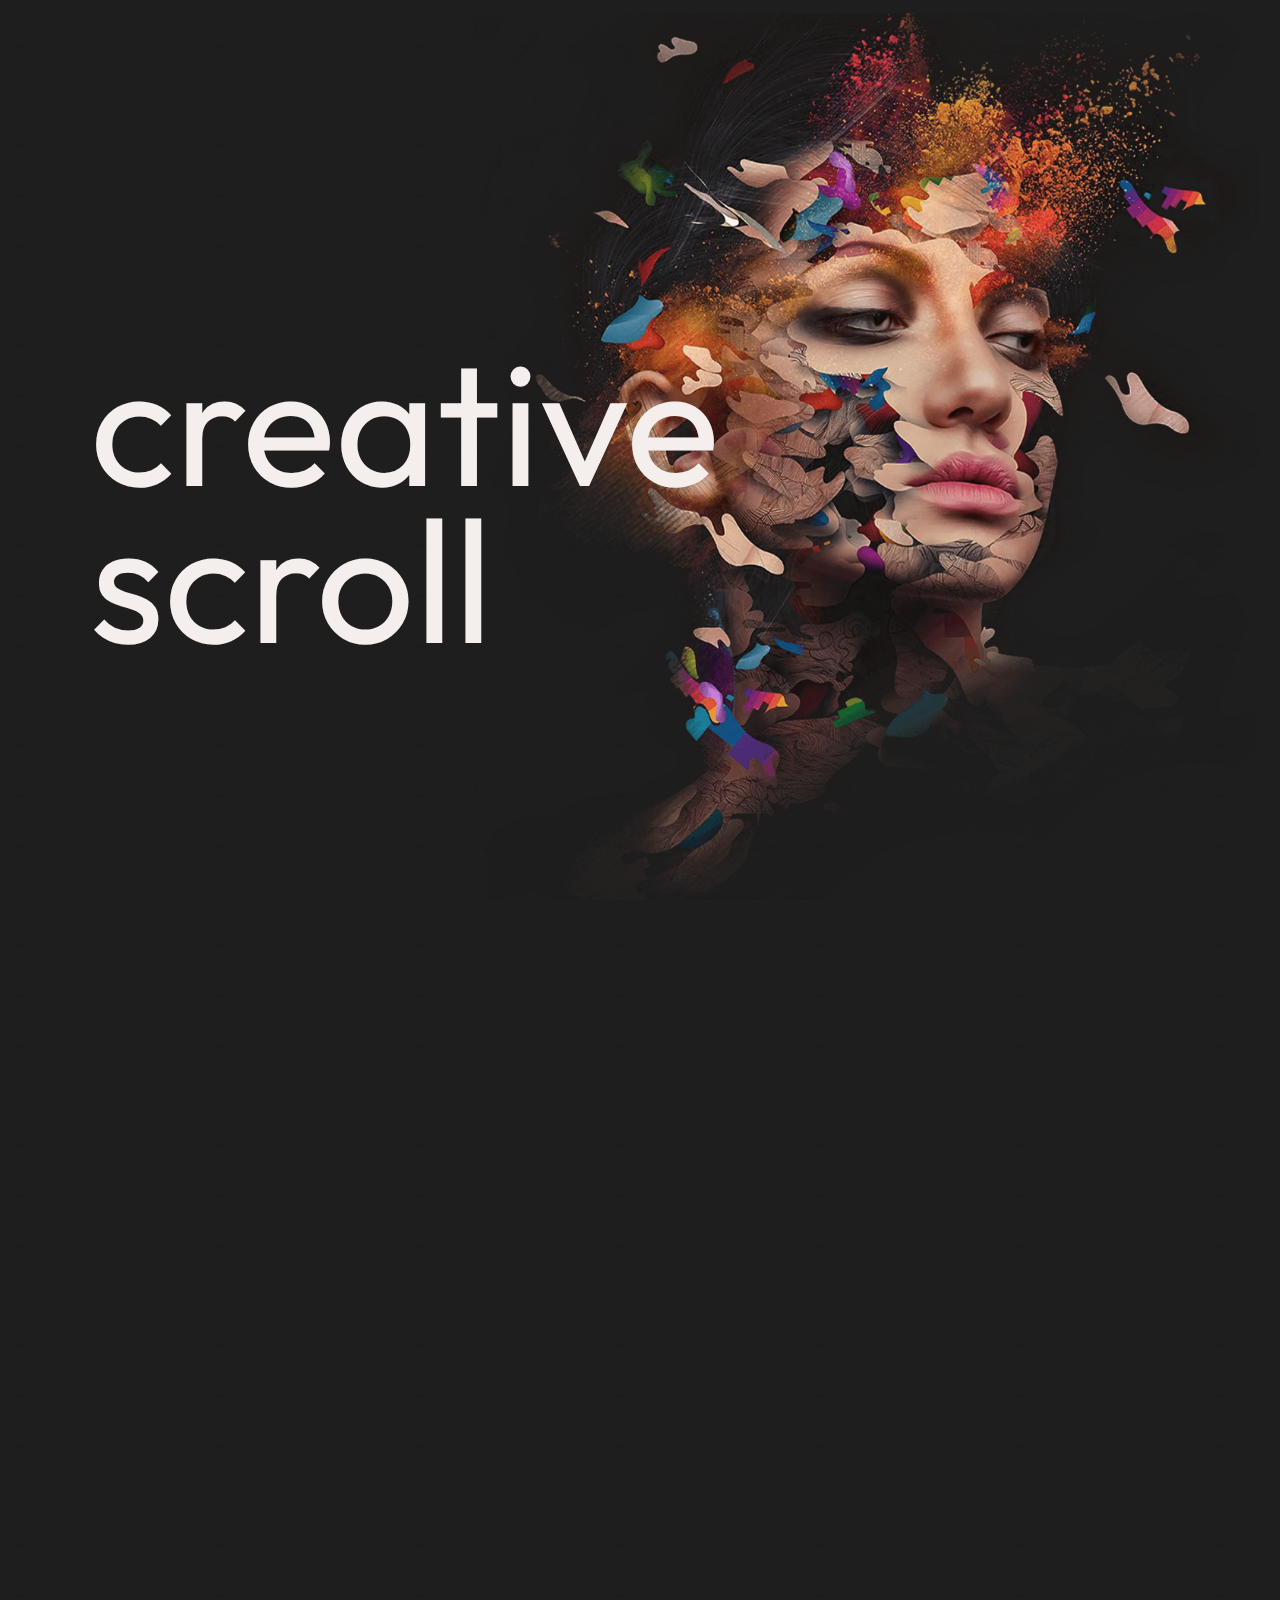
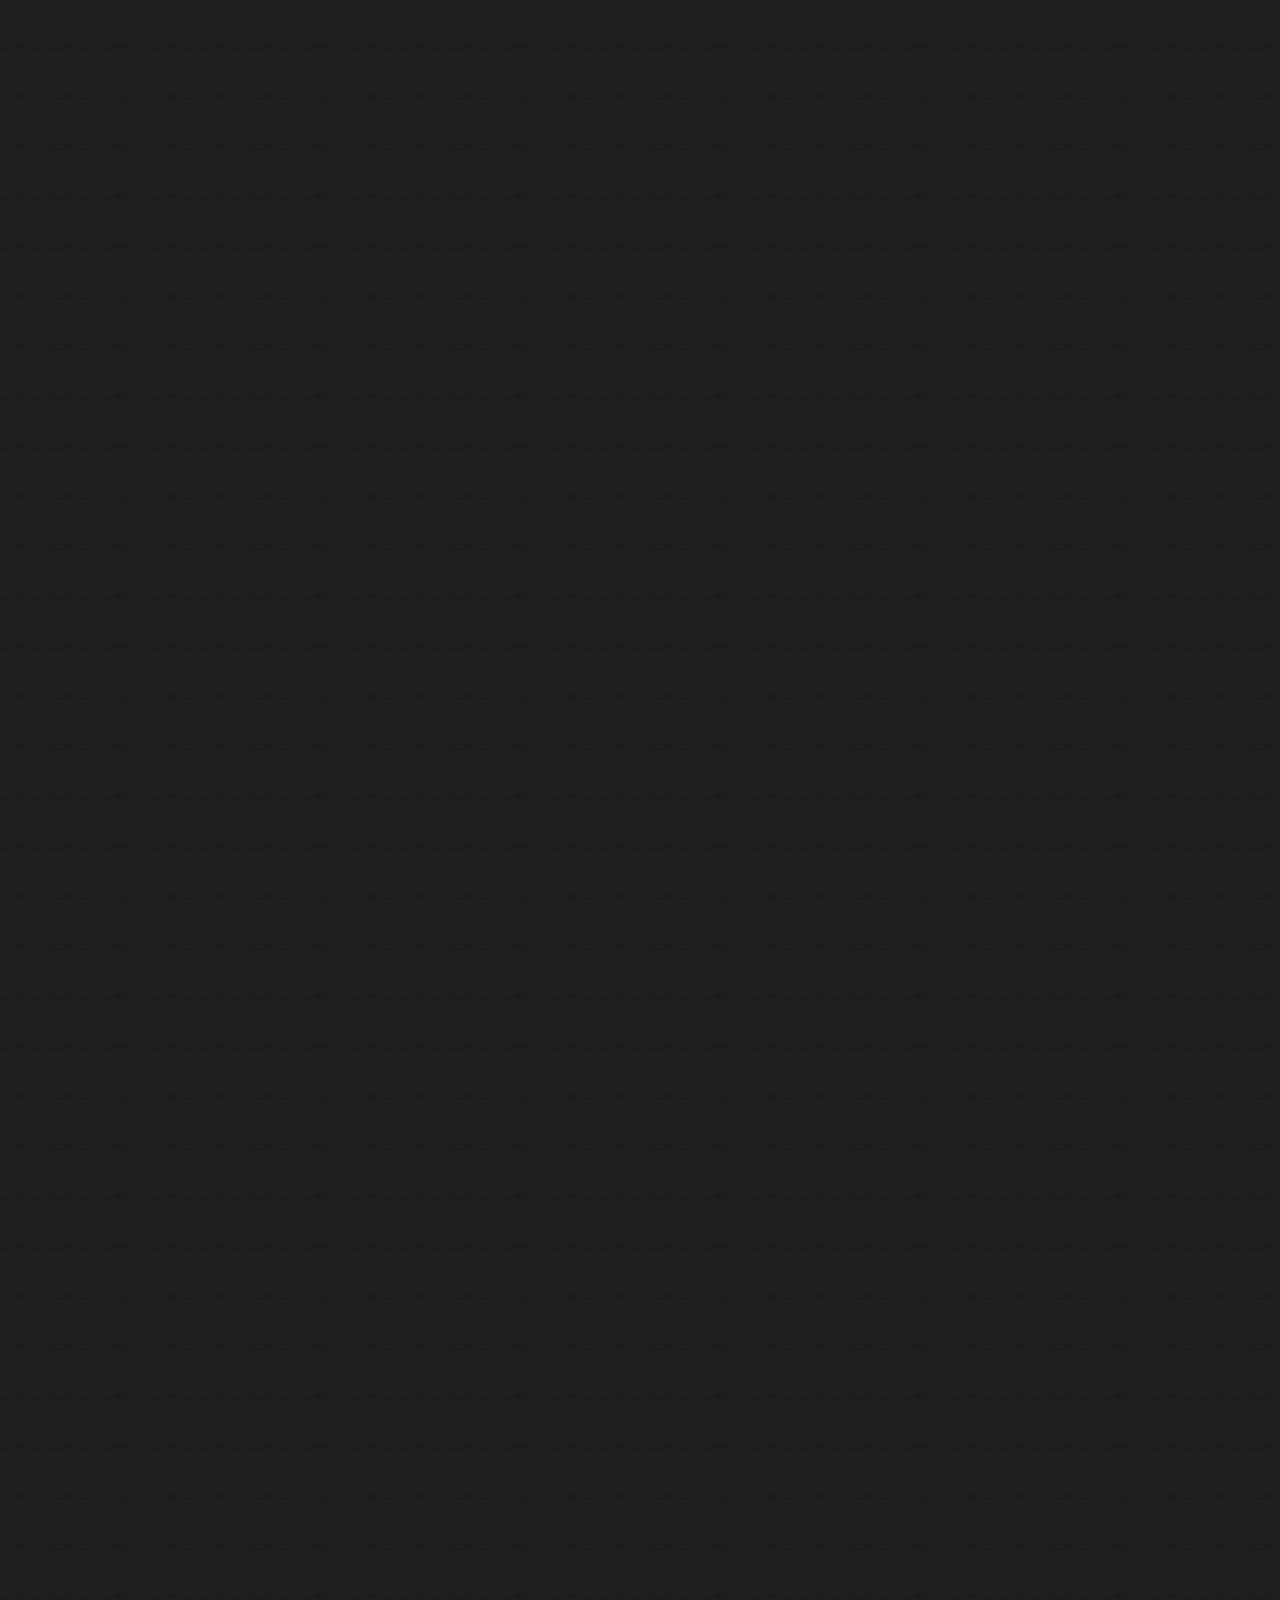
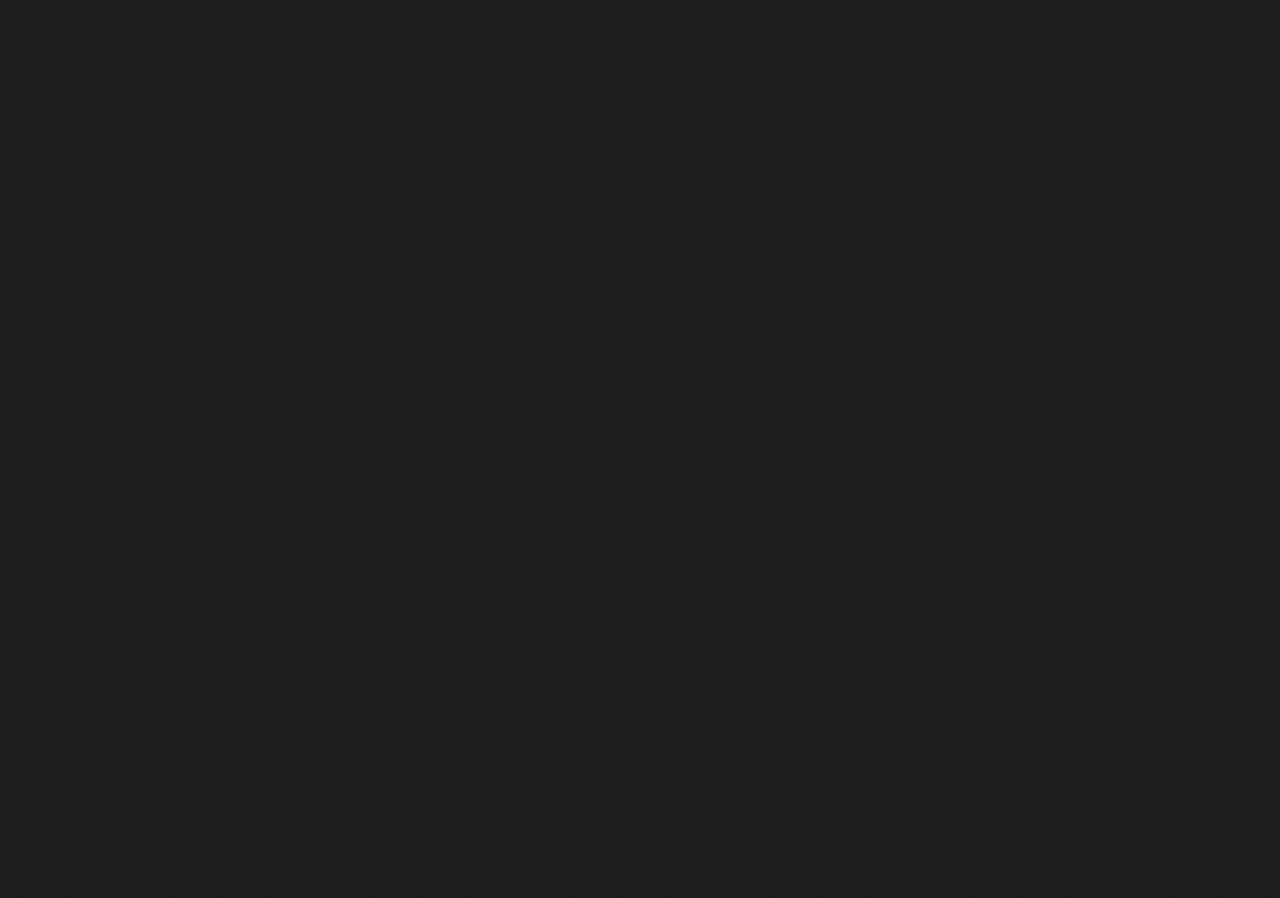
==== commit 6ce0d8bc: "compress images" ====
--- a/docs/index.html
+++ b/docs/index.html
@@ -5,25 +5,41 @@
     <meta http-equiv="X-UA-Compatible" content="IE=edge">
     <meta name="viewport" content="width=device-width, initial-scale=1.0">
 
+    <meta name="twitter:card" content="summary_large_image" />
+    <meta name="twitter:image" content="https://faitan2010.github.io/project6/img/hero.webp" />
+    <meta name="twitter:creator" content="@jenia45185683" />
+    <meta property="og:site_name" content="Portfolio" />
+    <meta property="og:image:type" content="image/jpeg" />
+    <meta property="og:title" content="pizza" />
+    <meta property="og:description" content="Portfolio with using gsap" />
+    <meta name="description" content="Portfolio with using gsap" />
+    <meta property="og:type" content="Portfolio" />
+    <meta property="article:section" content="Portfolio" />
+    <meta property="article:tag" content="Portfolio" />
+    <meta property="og:image" content="https://faitan2010.github.io/project6/img/hero.webp" />
+    <meta property="og:url" content="https://faitan2010.github.io/project6/" />
+    <meta property="og:image:width" content="670" />
+    <meta property="og:image:height" content="897" />
 
-    <link rel="stylesheet" href="./css/style.min.css?_v=20230227004258">
+
+    <link rel="stylesheet" href="./css/style.min.css?_v=20230301191725">
 
 
     <title>doc</title>
 
-    <script src="./files/gsap/gsap.min.js?_v=20230227004258" defer></script>
-    <script src="./files/gsap/ScrollTrigger.min.js?_v=20230227004258" defer></script>
-    <script src="./files/gsap/ScrollSmoother.min.js?_v=20230227004258" defer></script>
-    <script src="./js/app.min.js?_v=20230227004258" defer></script>
+    <script src="./files/gsap/gsap.min.js?_v=20230301191725" defer></script>
+    <script src="./files/gsap/ScrollTrigger.min.js?_v=20230301191725" defer></script>
+    <script src="./files/gsap/ScrollSmoother.min.js?_v=20230301191725" defer></script>
+    <script src="./js/app.min.js?_v=20230301191725" defer></script>
 
 </head>
     
-<body class="font-Raleway-VariableFont text-white overflow-x-hidden">
+<body class="font-Raleway-VariableFont text-white overflow-x-hidden bg-black">
     <div class="bg-header-bg bg-50px h-full">
         <div class="wrapper">
             <div class="content">
-                <header class="lg:h-[100vh] h-[50vh] relative hero-section">
-                    <picture><source srcset="./img/hero.webp" type="image/webp"><img src="./img/hero.png" alt="#" class="lg:w-[calc(var(--index)*36);] w-[calc(var(--index)*25);] absolute left-[37vw] top-[8vh] will-change-transform" data-speed=".6"></picture>
+                <header class="lg:h-[100vh] h-[50vh] relative hero-section overflow-hidden">
+                    <picture><source srcset="./img/hero.webp" type="image/webp"><img src="./img/hero.png" alt="hero" class="lg:w-[calc(var(--index)*36);] w-[calc(var(--index)*25);] absolute left-[37vw] overflow-x-hidden top-[8vh] will-change-transform" data-speed=".6"></picture>
                     <!-- data-lag="" -->
                     <div class="py-0 px-[7vw] absolute w-min lg:bottom-[25vh] bottom-[10vh] will-change-transform" data-speed=".75">
                         <h1 class="lg:text-[calc(var(--index)*8);] text-[calc(var(--index)*5);] leading-[.9] font-Outfit-VariableFont">
@@ -35,8 +51,8 @@
                 <main class="lg:py-[calc(var(--index)*8);] py-0">
                     <section class="flex lg:px-[7vw] px-5 text-white lg:flex-row flex-col lg:gap-[unset] gap-10">
                         <div class="left-blocks flex-1 flex items-center flex-col lg:gap-y-[calc(var(--index)*10)] gap-y-10 lg:mt-[calc(var(--index)*18.5) mt-[calc(var(--index)*8.5)] will-change-transform" data-speed=".9">
-                            <picture><source srcset="./img/work/1.webp" type="image/webp"><img src="./img/work/1.jpg" alt="#" class="max-w-1vp rounded-lg left-item"></picture>
-                            <picture><source srcset="./img/work/2.webp" type="image/webp"><img src="./img/work/2.jpg" alt="#" class="max-w-1vp rounded-lg left-item"></picture>
+                            <picture><source srcset="./img/work/1.webp" type="image/webp"><img src="./img/work/1.jpg" alt="work1" class="max-w-1vp rounded-lg left-item"></picture>
+                            <picture><source srcset="./img/work/2.webp" type="image/webp"><img src="./img/work/2.jpg" alt="work2" class="max-w-1vp rounded-lg left-item"></picture>
                             <div class="max-w-1vp relative left-item">
                                 <h2 class="font-Outfit-VariableFont text-[2rem] leading-[1.2] mb-[1.5rem] ">
                                     Creative floating scroll with amazing parallax effect
@@ -45,7 +61,7 @@
                                     Lorem ipsum dolor sit amet, consectetur adipiscing elit, sed do eiusmod tempor amount scrolling.
                                 </p>
                             </div>
-                            <picture><source srcset="./img/work/6.webp" type="image/webp"><img src="./img/work/6.jpg" alt="#" class="max-w-1vp rounded-lg left-item"></picture>
+                            <picture><source srcset="./img/work/6.webp" type="image/webp"><img src="./img/work/6.jpg" alt="work3" class="max-w-1vp rounded-lg left-item"></picture>
                         </div>
                         <div class="right-blocks flex-1 flex items-center flex-col lg:gap-y-[calc(var(--index)*10)] gap-y-10 lg:mt-[calc(var(--index)*10)]  mt-[calc(var(--index)*5)]will-change-transform" data-speed="1.1">
                             <div class="max-w-1vp relative right-item">
@@ -56,9 +72,9 @@
                                     Lorem ipsum dolor sit amet, consectetur adipiscing elit, sed do eiusmod tempor amount scrolling.
                                 </p>
                             </div>
-                            <picture><source srcset="./img/work/3.webp" type="image/webp"><img src="./img/work/3.jpg" alt="#" class="max-w-1vp rounded-lg right-item"></picture>
-                            <picture><source srcset="./img/work/4.webp" type="image/webp"><img src="./img/work/4.jpg" alt="#" class="max-w-1vp rounded-lg right-item"></picture>
-                            <picture><source srcset="./img/work/5.webp" type="image/webp"><img src="./img/work/5.jpg" alt="#" class="max-w-1vp rounded-lg right-item"></picture>
+                            <picture><source srcset="./img/work/3.webp" type="image/webp"><img src="./img/work/3.jpg" alt="work4" class="max-w-1vp rounded-lg right-item"></picture>
+                            <picture><source srcset="./img/work/4.webp" type="image/webp"><img src="./img/work/4.jpg" alt="work5" class="max-w-1vp rounded-lg right-item"></picture>
+                            <picture><source srcset="./img/work/5.webp" type="image/webp"><img src="./img/work/5.jpg" alt="work6" class="max-w-1vp rounded-lg right-item"></picture>
                         </div>
                     </section>
                 </main>
--- a/docs/css/style.min.css
+++ b/docs/css/style.min.css
@@ -556,6 +556,9 @@
 .gap-y-10 {
   row-gap: 2.5rem;
 }
+.overflow-hidden {
+  overflow: hidden;
+}
 .overflow-x-hidden {
   overflow-x: hidden;
 }
@@ -564,6 +567,10 @@
 }
 .border {
   border-width: 1px;
+}
+.bg-black {
+  --tw-bg-opacity: 1;
+  background-color: rgb(0 0 0 / var(--tw-bg-opacity));
 }
 .no-webp .bg-header-bg {
   background-image: url('../img/bg.jpg'); }
